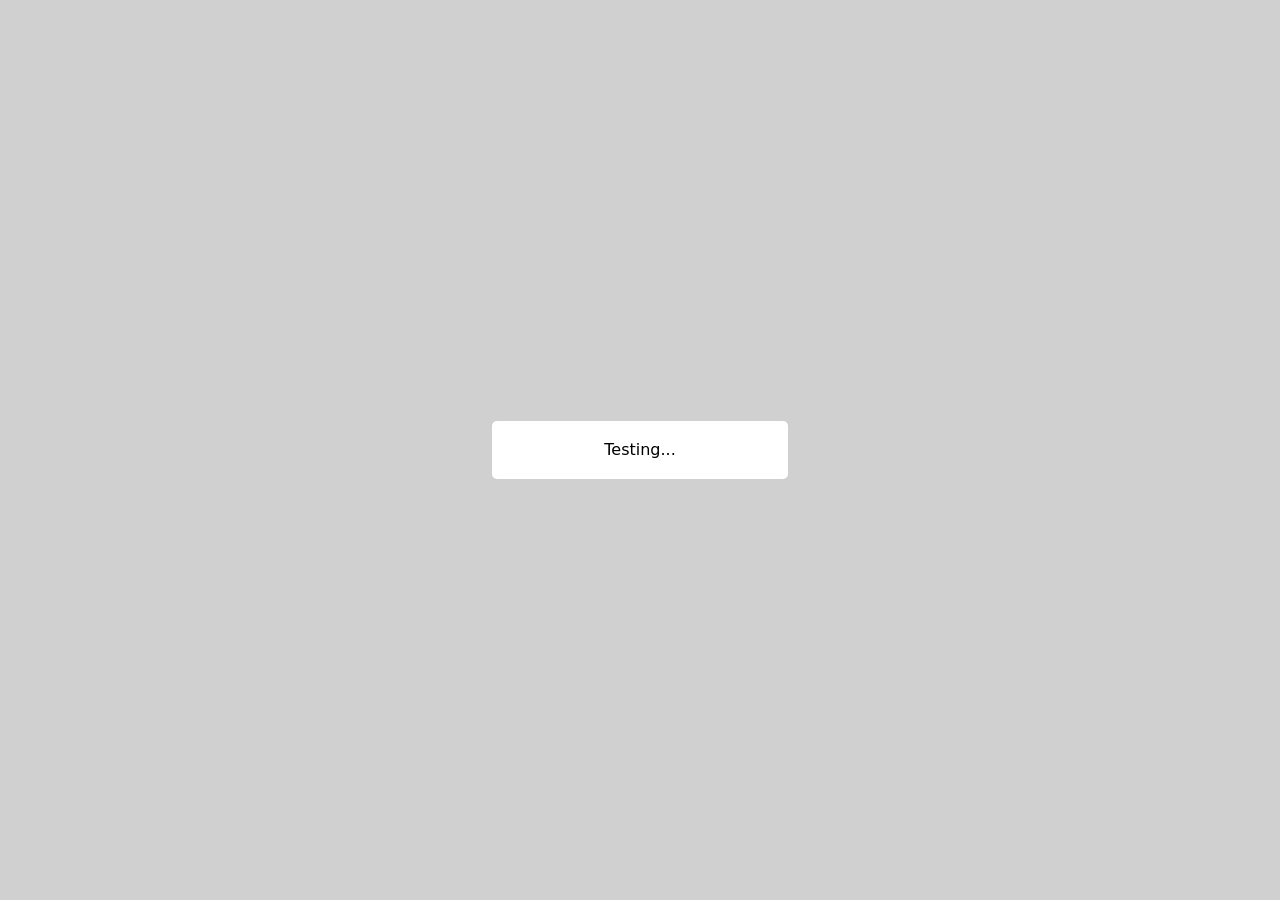
==== frontend/index.html @ 7d1e04ab "basic page layout" ====
<!doctype html>
<html lang="en">
    <head>
        <meta charset="UTF-8" />
        <meta name="viewport" content="width=device-width, initial-scale=1.0" />
        <title>Secure Session Auth Test</title>
        <link rel="stylesheet" href="style.css" />
    </head>
    <body>
        <main class="content">Testing...</main>
    </body>
</html>
---- frontend/style.css ----
*,
*::before,
*::after {
    margin: 0;
    padding: 0;
    box-sizing: border-box;
}

html {
    scroll-behavior: smooth;
    font-size: 16px;
}

body {
    font-family:
        system-ui,
        -apple-system,
        BlinkMacSystemFont,
        "Segoe UI",
        Roboto,
        Oxygen,
        Ubuntu,
        Cantarell,
        "Open Sans",
        "Helvetica Neue",
        sans-serif;
    font-size: 1rem;
    line-height: 1.6;
    background: #d0d0d0;
    color: black;

    display: flex;
    flex-direction: column;
    align-items: center;
    justify-content: center;
    min-height: 100vh;
}

main {
    background-color: white;
    padding: 1rem 7rem;
    border-radius: 5px;
}
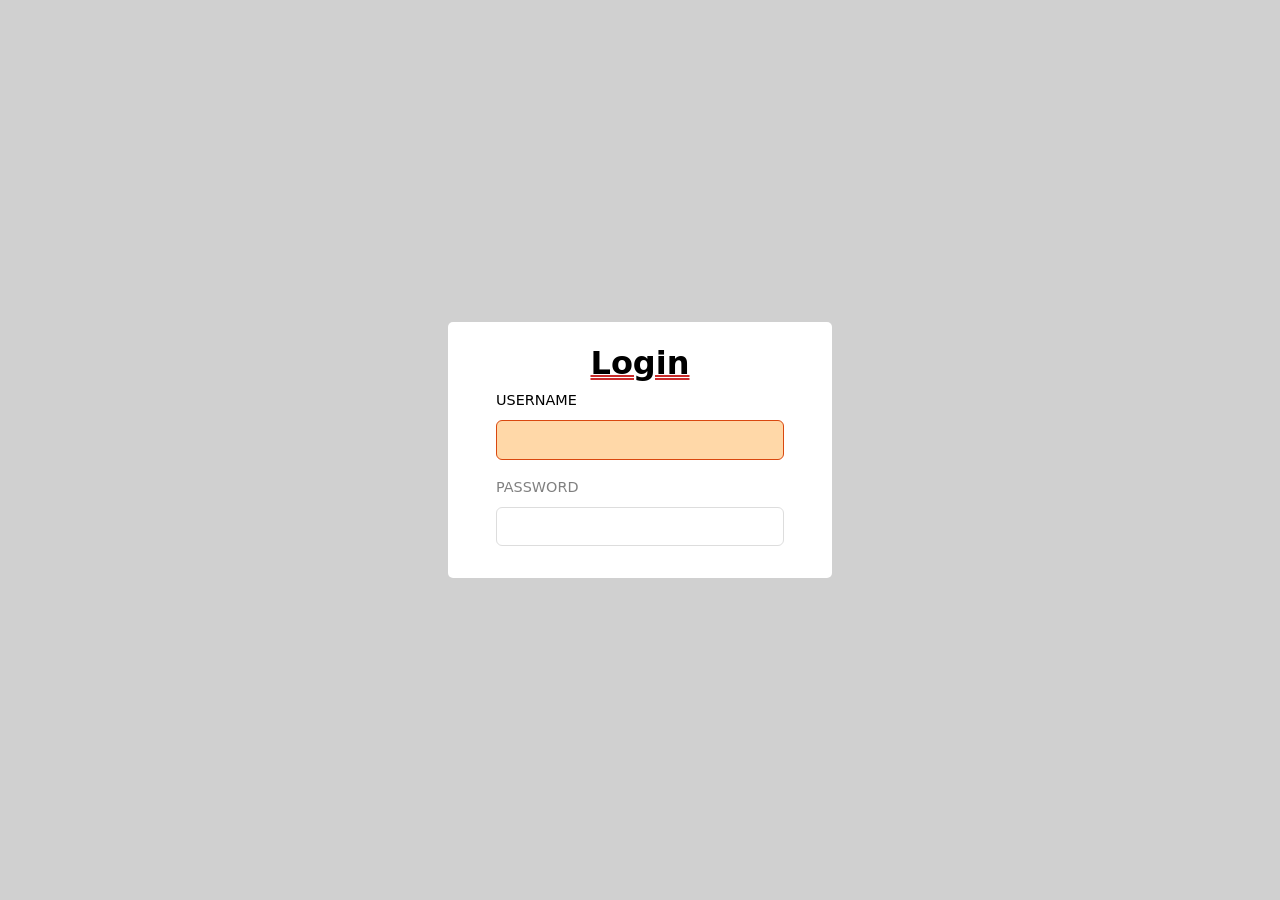
==== commit 447c512f: "add username and password input fields to login form" ====
--- a/frontend/index.html
+++ b/frontend/index.html
@@ -7,6 +7,19 @@
         <link rel="stylesheet" href="style.css" />
     </head>
     <body>
-        <main class="content">Testing...</main>
+        <main class="content">
+            <h1>Login</h1>
+
+            <form>
+                <div class="field">
+                    <label for="name">Username</label>
+                    <input type="text" name="username" autofocus autocomplete="off" />
+                </div>
+                <div class="field">
+                    <label for="name">Password</label>
+                    <input type="password" name="Password" autofocus autocomplete="off" />
+                </div>
+            </form>
+        </main>
     </body>
 </html>
--- a/frontend/style.css
+++ b/frontend/style.css
@@ -38,6 +38,53 @@
 
 main {
     background-color: white;
-    padding: 1rem 7rem;
+    padding: 1rem 3rem;
     border-radius: 5px;
+    min-width: 30%;
 }
+
+main > h1 {
+    text-align: center;
+    text-decoration: underline double #c92a2a 2px;
+}
+
+main > form {
+    font-size: 1.5rem;
+}
+
+form > .field {
+    margin-bottom: 1rem;
+}
+
+.field label {
+    display: block;
+    font-size: 0.9rem;
+    text-transform: uppercase;
+    margin-bottom: 0.5rem;
+    color: grey;
+
+    transition: color 0.2s ease;
+}
+
+.field:focus-within label {
+    color: black;
+}
+
+.field input {
+    display: block;
+    width: 100%;
+
+    padding: 0.7rem 0.5rem;
+    border: 1px solid #ddd;
+    border-radius: 6px;
+    background-color: white;
+
+    transition: background-color 0.2s ease, border-color 0.2s ease;
+}
+
+.field input:focus {
+    background-color: #ffd8a8;
+    border-color: #d9480f;
+    outline: none;
+}
+
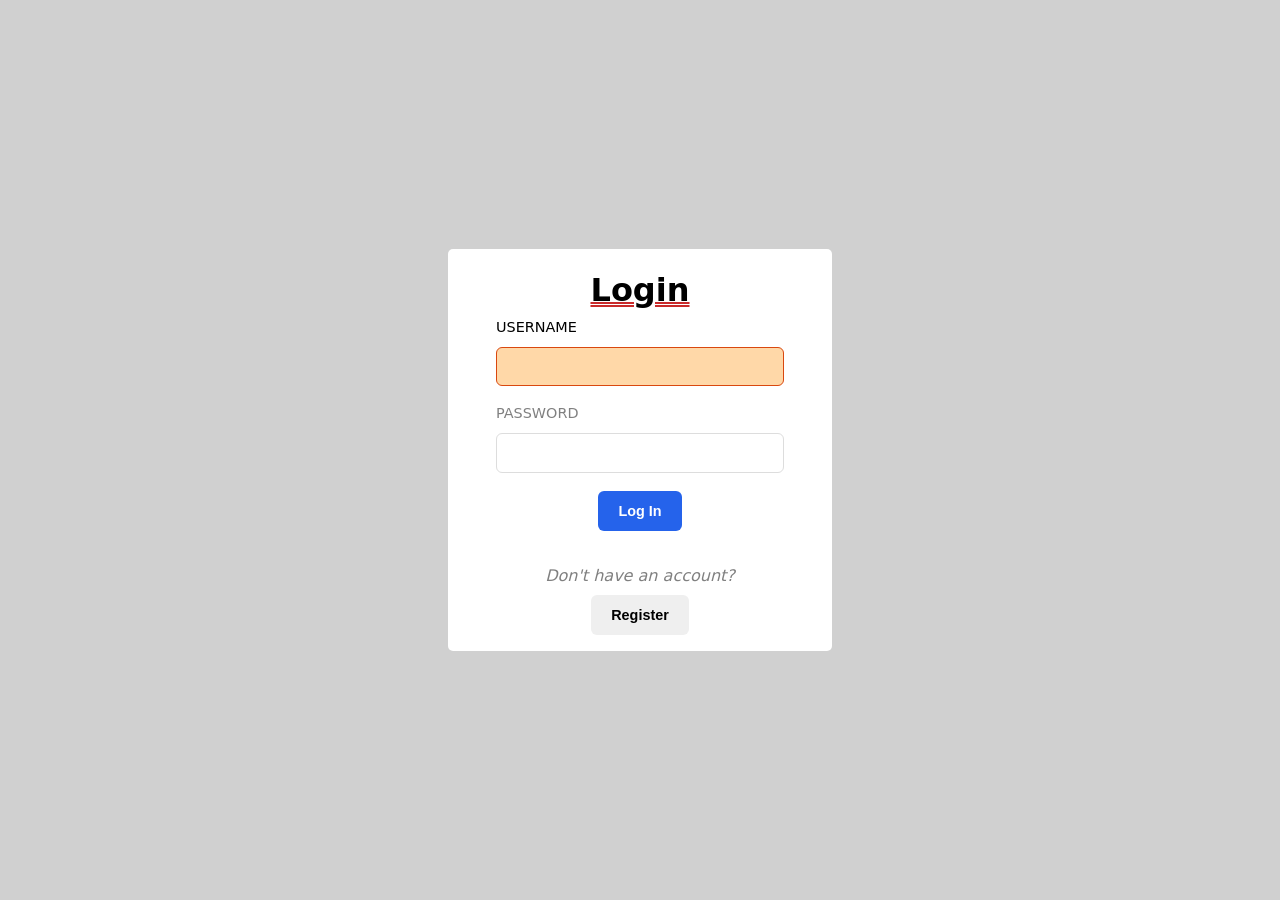
==== commit 058a005d: "add basic login and register system" ====
--- a/frontend/index.html
+++ b/frontend/index.html
@@ -8,18 +8,9 @@
     </head>
     <body>
         <main class="content">
-            <h1>Login</h1>
+            
+        </main>
 
-            <form>
-                <div class="field">
-                    <label for="name">Username</label>
-                    <input type="text" name="username" autofocus autocomplete="off" />
-                </div>
-                <div class="field">
-                    <label for="name">Password</label>
-                    <input type="password" name="Password" autofocus autocomplete="off" />
-                </div>
-            </form>
-        </main>
+        <script src="app.js" type="text/javascript" defer></script>
     </body>
 </html>
--- a/frontend/style.css
+++ b/frontend/style.css
@@ -56,6 +56,18 @@
     margin-bottom: 1rem;
 }
 
+form > .button-field {
+    text-align: center;
+}
+
+.button-field i {
+    margin-top: 2rem;
+    margin-bottom: 0.3rem;
+    color: gray;
+    font-size: 1rem;
+    display: block;
+}
+
 .field label {
     display: block;
     font-size: 0.9rem;
@@ -79,7 +91,9 @@
     border-radius: 6px;
     background-color: white;
 
-    transition: background-color 0.2s ease, border-color 0.2s ease;
+    transition:
+        background-color 0.2s ease,
+        border-color 0.2s ease;
 }
 
 .field input:focus {
@@ -88,3 +102,28 @@
     outline: none;
 }
 
+form button.form-action-button {
+    font-size: 0.9rem;
+    font-weight: bold;
+
+    border: none;
+    border-radius: 6px;
+
+    padding: 0.75rem 1.25rem;
+    cursor: pointer;
+
+    margin: 0 auto;
+
+    transition:
+        background-color 0.2s ease,
+        transform 0.2s ease;
+}
+
+button.main-form-button {
+    background: #2563eb;
+    color: white;
+}
+
+button.main-form-button:hover {
+    background: #1d4ed8;
+}
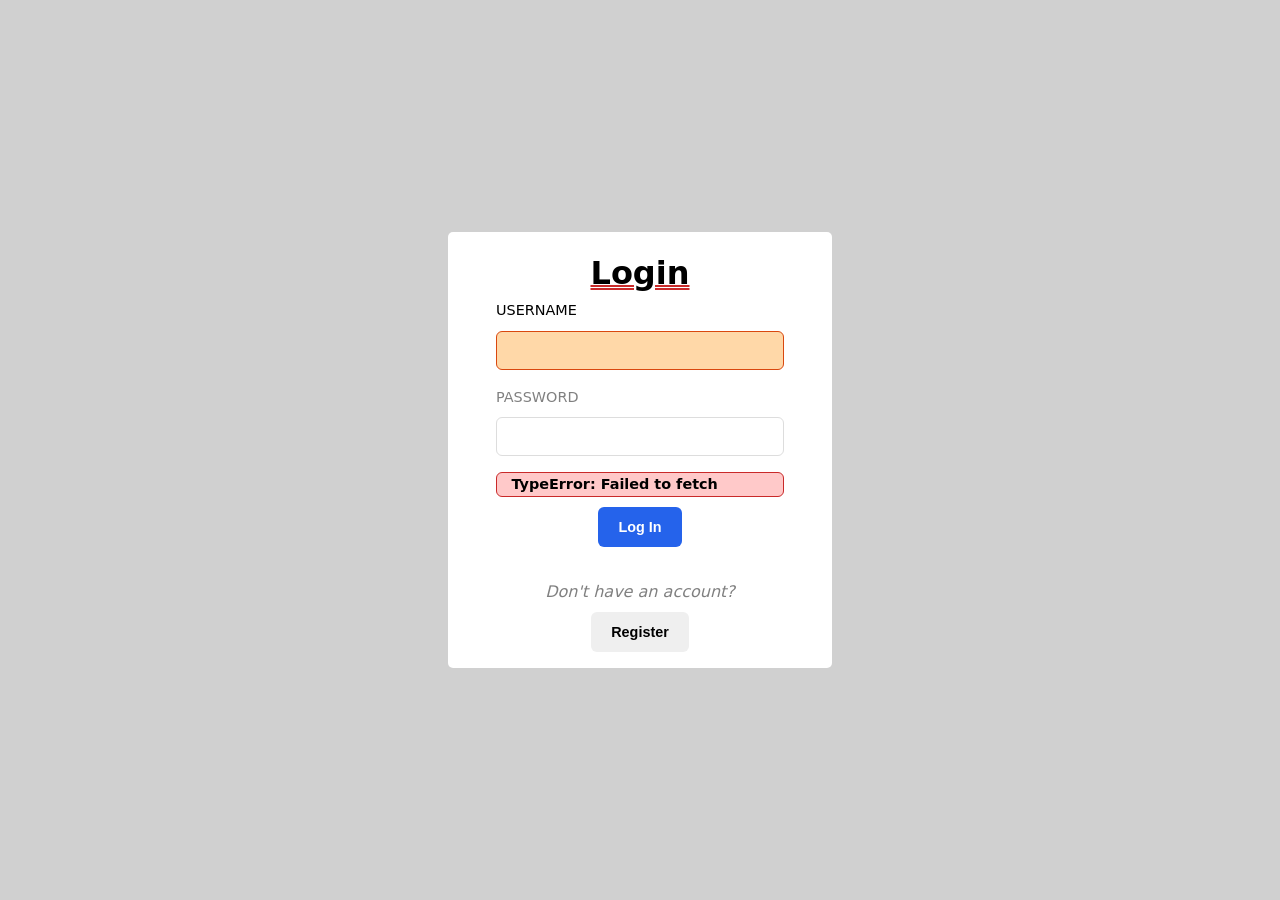
==== commit 8521912e: "add user dashboard" ====
--- a/frontend/index.html
+++ b/frontend/index.html
@@ -8,7 +8,7 @@
     </head>
     <body>
         <main class="content">
-            
+
         </main>
 
         <script src="app.js" type="text/javascript" defer></script>
--- a/frontend/style.css
+++ b/frontend/style.css
@@ -127,3 +127,44 @@
 button.main-form-button:hover {
     background: #1d4ed8;
 }
+
+.message {
+    display: block;
+    padding: 0 0.9rem;
+    margin-bottom: 0.5rem;
+
+    font-size: 0.9rem;
+
+    border: 1px solid #ddd;
+    border-radius: 6px;
+    background-color: white;
+    font-weight: bold;
+}
+
+.message.error {
+    background-color: #ffc9c9;
+    border-color: #c92a2a;
+}
+
+.message.success {
+    background-color: #b2f2bb;
+    border-color: #2b8a3e;
+}
+
+.message.hidden {
+    display: none;
+}
+
+.user-info {
+    margin: 2rem 0;
+    text-align: center;
+    font-size: 1.5rem;
+    font-weight: bold;
+}
+
+.user-info i {
+    display: block;
+    font-size: 0.9rem;
+    color: gray;
+    margin-top: 2rem;
+}
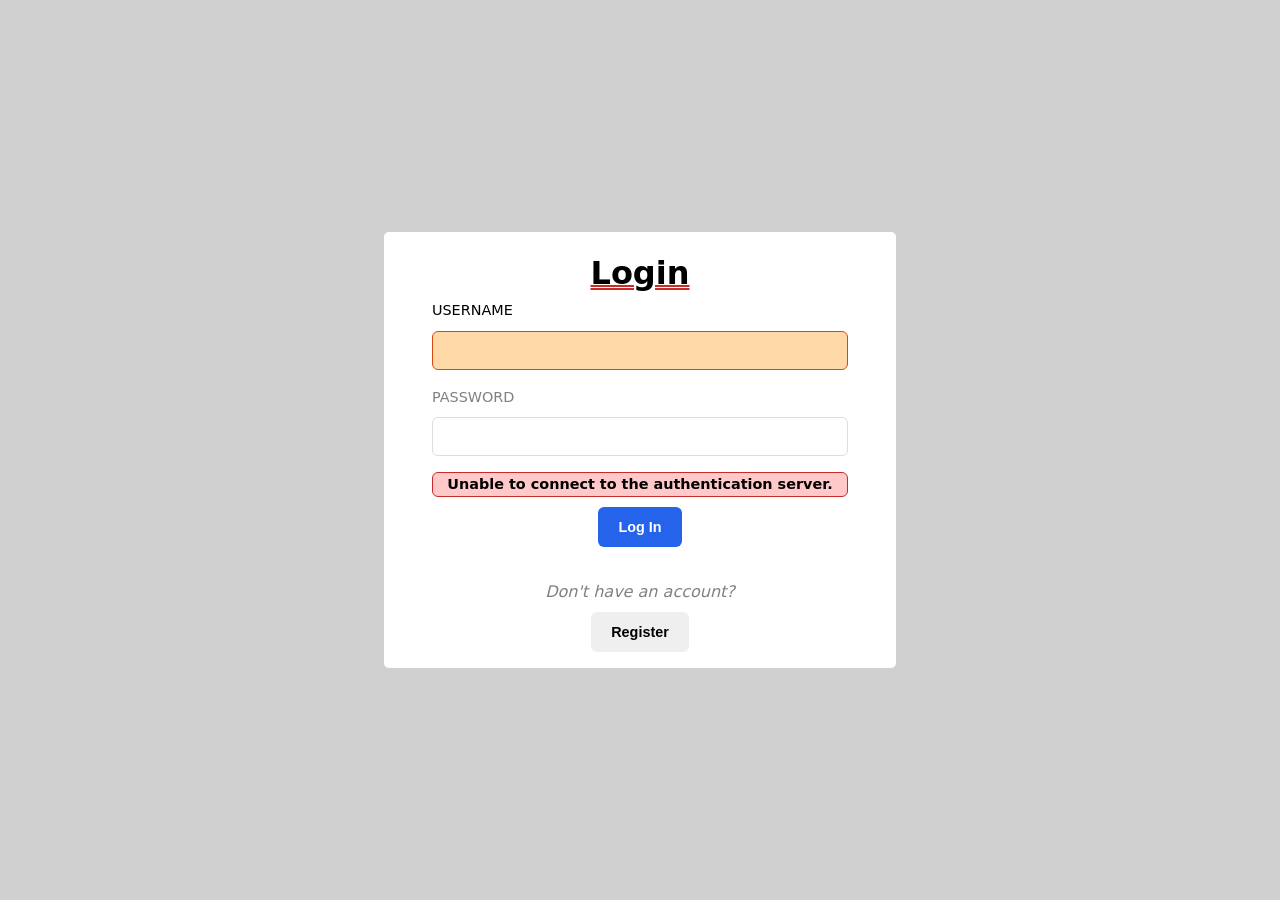
==== commit 8bdd873b: "error handling" ====
--- a/frontend/index.html
+++ b/frontend/index.html
@@ -3,11 +3,12 @@
     <head>
         <meta charset="UTF-8" />
         <meta name="viewport" content="width=device-width, initial-scale=1.0" />
+        <meta name="auth-api-url" content="http://127.0.0.1:8000" />
         <title>Secure Session Auth Test</title>
         <link rel="stylesheet" href="style.css" />
     </head>
     <body>
-        <main class="content">
+        <main class="content" aria-live="polite">
 
         </main>
 
